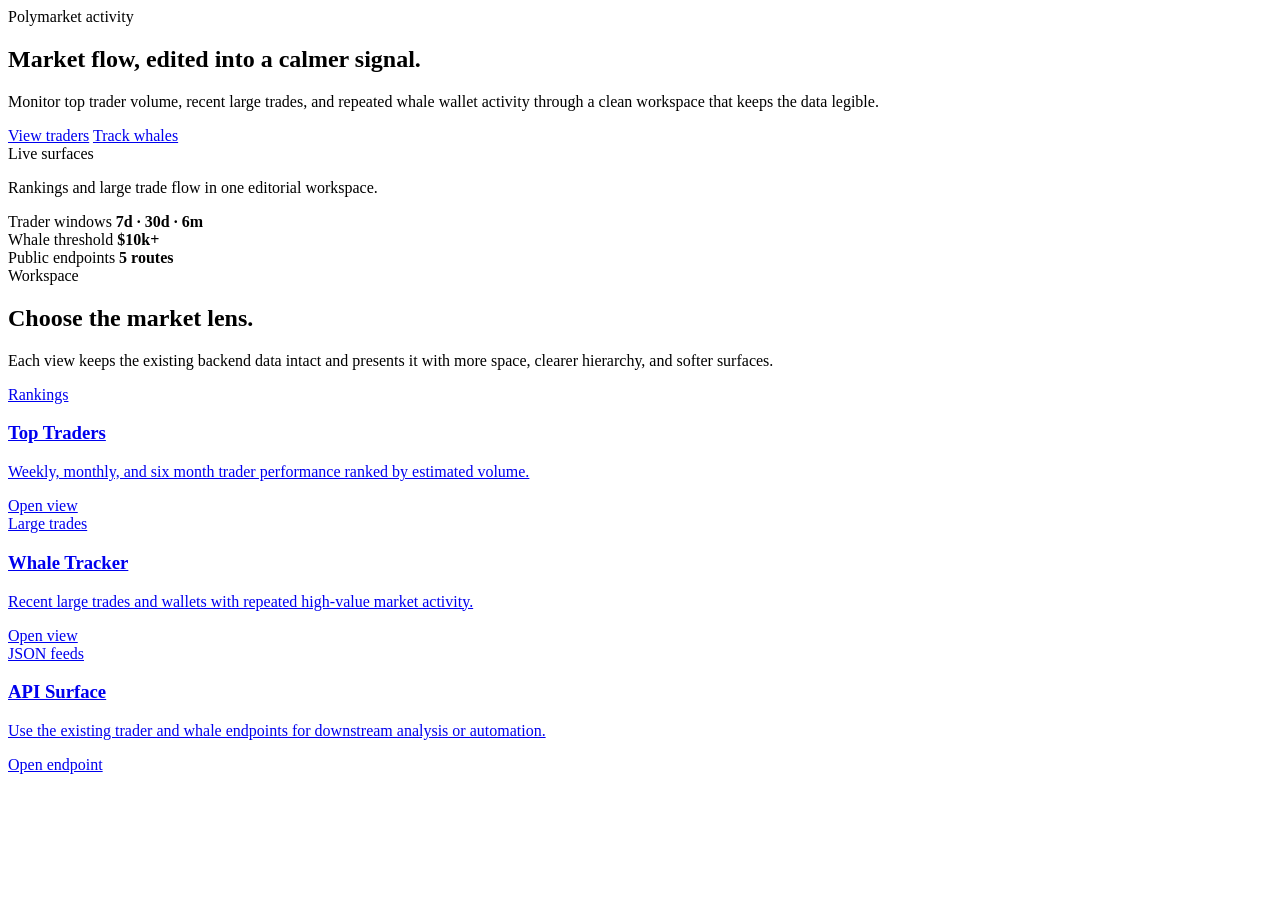
==== src/main/resources/templates/index.html @ 75d6d18f "add UI" ====
<!DOCTYPE html>
<html lang="en" xmlns:th="http://www.thymeleaf.org">
<head>
    <meta charset="UTF-8">
    <meta name="viewport" content="width=device-width, initial-scale=1.0">
    <title>Market Activity Monitor</title>
    <link rel="stylesheet" th:href="@{/css/market-ui.css}" href="/css/market-ui.css">
</head>
<body>
<div class="page-shell">
    <header th:replace="~{fragments/layout :: siteNav('home')}"></header>

    <main>
        <section class="hero-band">
            <div class="hero-grid container">
                <div class="hero-copy">
                    <span class="badge-pill">Polymarket activity</span>
                    <h1>Market flow, edited into a calmer signal.</h1>
                    <p>Monitor top trader volume, recent large trades, and repeated whale wallet activity through a clean workspace that keeps the data legible.</p>
                    <div class="button-row">
                        <a class="button-primary" th:href="@{/traders}" href="/traders">View traders</a>
                        <a class="button-outline" th:href="@{/whales/view}" href="/whales/view">Track whales</a>
                    </div>
                </div>

                <aside class="gradient-orb-card signal-card" aria-label="Market activity summary">
                    <div>
                        <span class="badge-pill badge-pill--soft">Live surfaces</span>
                        <p class="signal-card__headline">Rankings and large trade flow in one editorial workspace.</p>
                    </div>
                    <div class="signal-list">
                        <div class="signal-row">
                            <span>Trader windows</span>
                            <strong>7d · 30d · 6m</strong>
                        </div>
                        <div class="signal-row">
                            <span>Whale threshold</span>
                            <strong>$10k+</strong>
                        </div>
                        <div class="signal-row">
                            <span>Public endpoints</span>
                            <strong>5 routes</strong>
                        </div>
                    </div>
                </aside>
            </div>
        </section>

        <section class="section-band">
            <div class="container">
                <div class="section-heading">
                    <div class="section-heading__copy">
                        <span class="badge-pill">Workspace</span>
                        <h2 class="section-title">Choose the market lens.</h2>
                        <p class="section-copy">Each view keeps the existing backend data intact and presents it with more space, clearer hierarchy, and softer surfaces.</p>
                    </div>
                </div>

                <div class="feature-grid" aria-label="Tracker views">
                    <a class="feature-card" th:href="@{/traders}" href="/traders">
                        <div>
                            <div class="feature-card__meta">Rankings</div>
                            <h3 class="card-title">Top Traders</h3>
                            <p class="feature-card__copy">Weekly, monthly, and six month trader performance ranked by estimated volume.</p>
                        </div>
                        <span class="button-tertiary feature-card__action">Open view</span>
                    </a>

                    <a class="feature-card" th:href="@{/whales/view}" href="/whales/view">
                        <div>
                            <div class="feature-card__meta">Large trades</div>
                            <h3 class="card-title">Whale Tracker</h3>
                            <p class="feature-card__copy">Recent large trades and wallets with repeated high-value market activity.</p>
                        </div>
                        <span class="button-tertiary feature-card__action">Open view</span>
                    </a>

                    <a class="feature-card" th:href="@{/whales}" href="/whales">
                        <div>
                            <div class="feature-card__meta">JSON feeds</div>
                            <h3 class="card-title">API Surface</h3>
                            <p class="feature-card__copy">Use the existing trader and whale endpoints for downstream analysis or automation.</p>
                        </div>
                        <span class="button-tertiary feature-card__action">Open endpoint</span>
                    </a>
                </div>
            </div>
        </section>
    </main>

    <footer th:replace="~{fragments/layout :: siteFooter}"></footer>
</div>
</body>
</html>
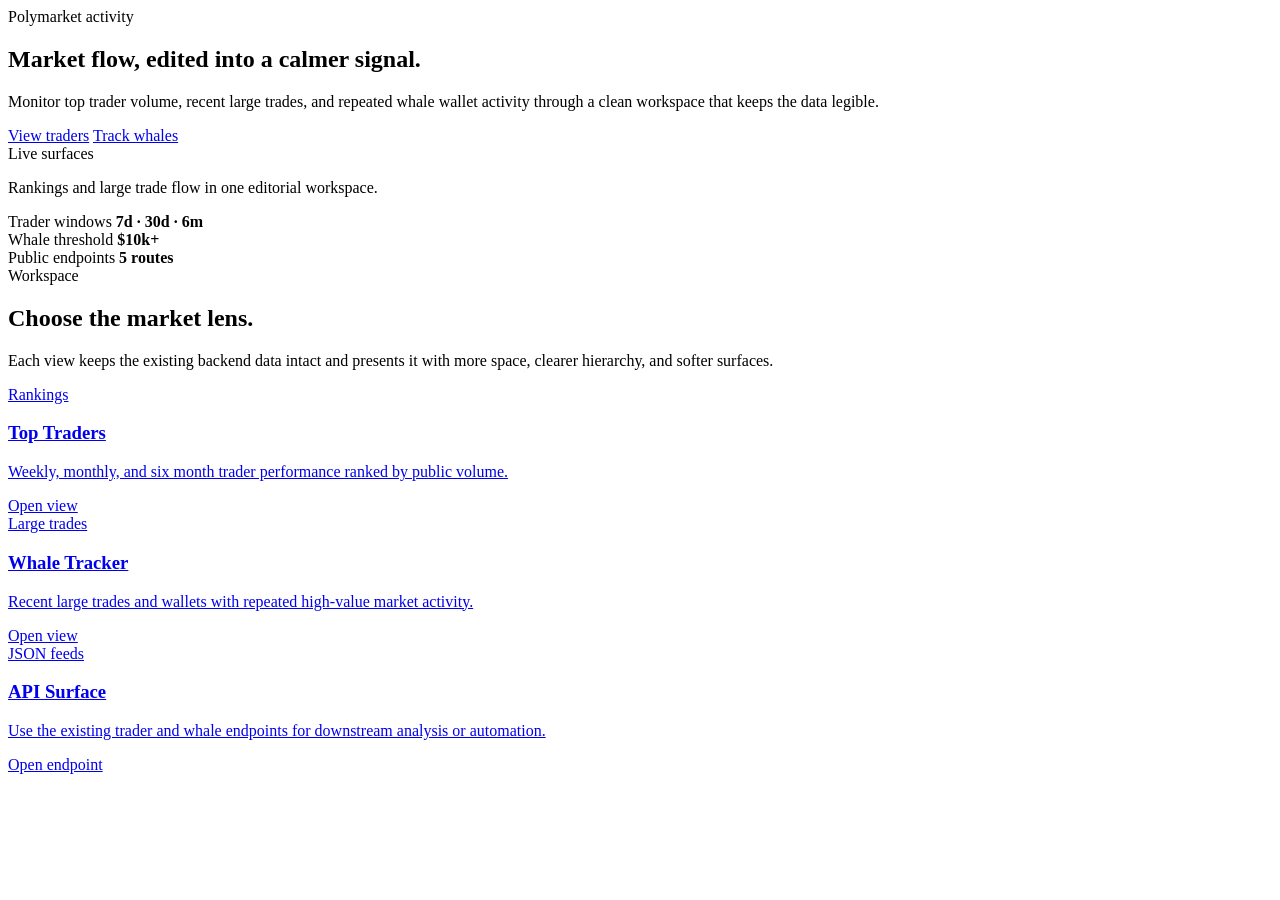
==== commit d8bf3d0c: "add wallet search and trader profiles" ====
--- a/src/main/resources/templates/index.html
+++ b/src/main/resources/templates/index.html
@@ -61,7 +61,7 @@
                         <div>
                             <div class="feature-card__meta">Rankings</div>
                             <h3 class="card-title">Top Traders</h3>
-                            <p class="feature-card__copy">Weekly, monthly, and six month trader performance ranked by estimated volume.</p>
+                            <p class="feature-card__copy">Weekly, monthly, and six month trader performance ranked by public volume.</p>
                         </div>
                         <span class="button-tertiary feature-card__action">Open view</span>
                     </a>
